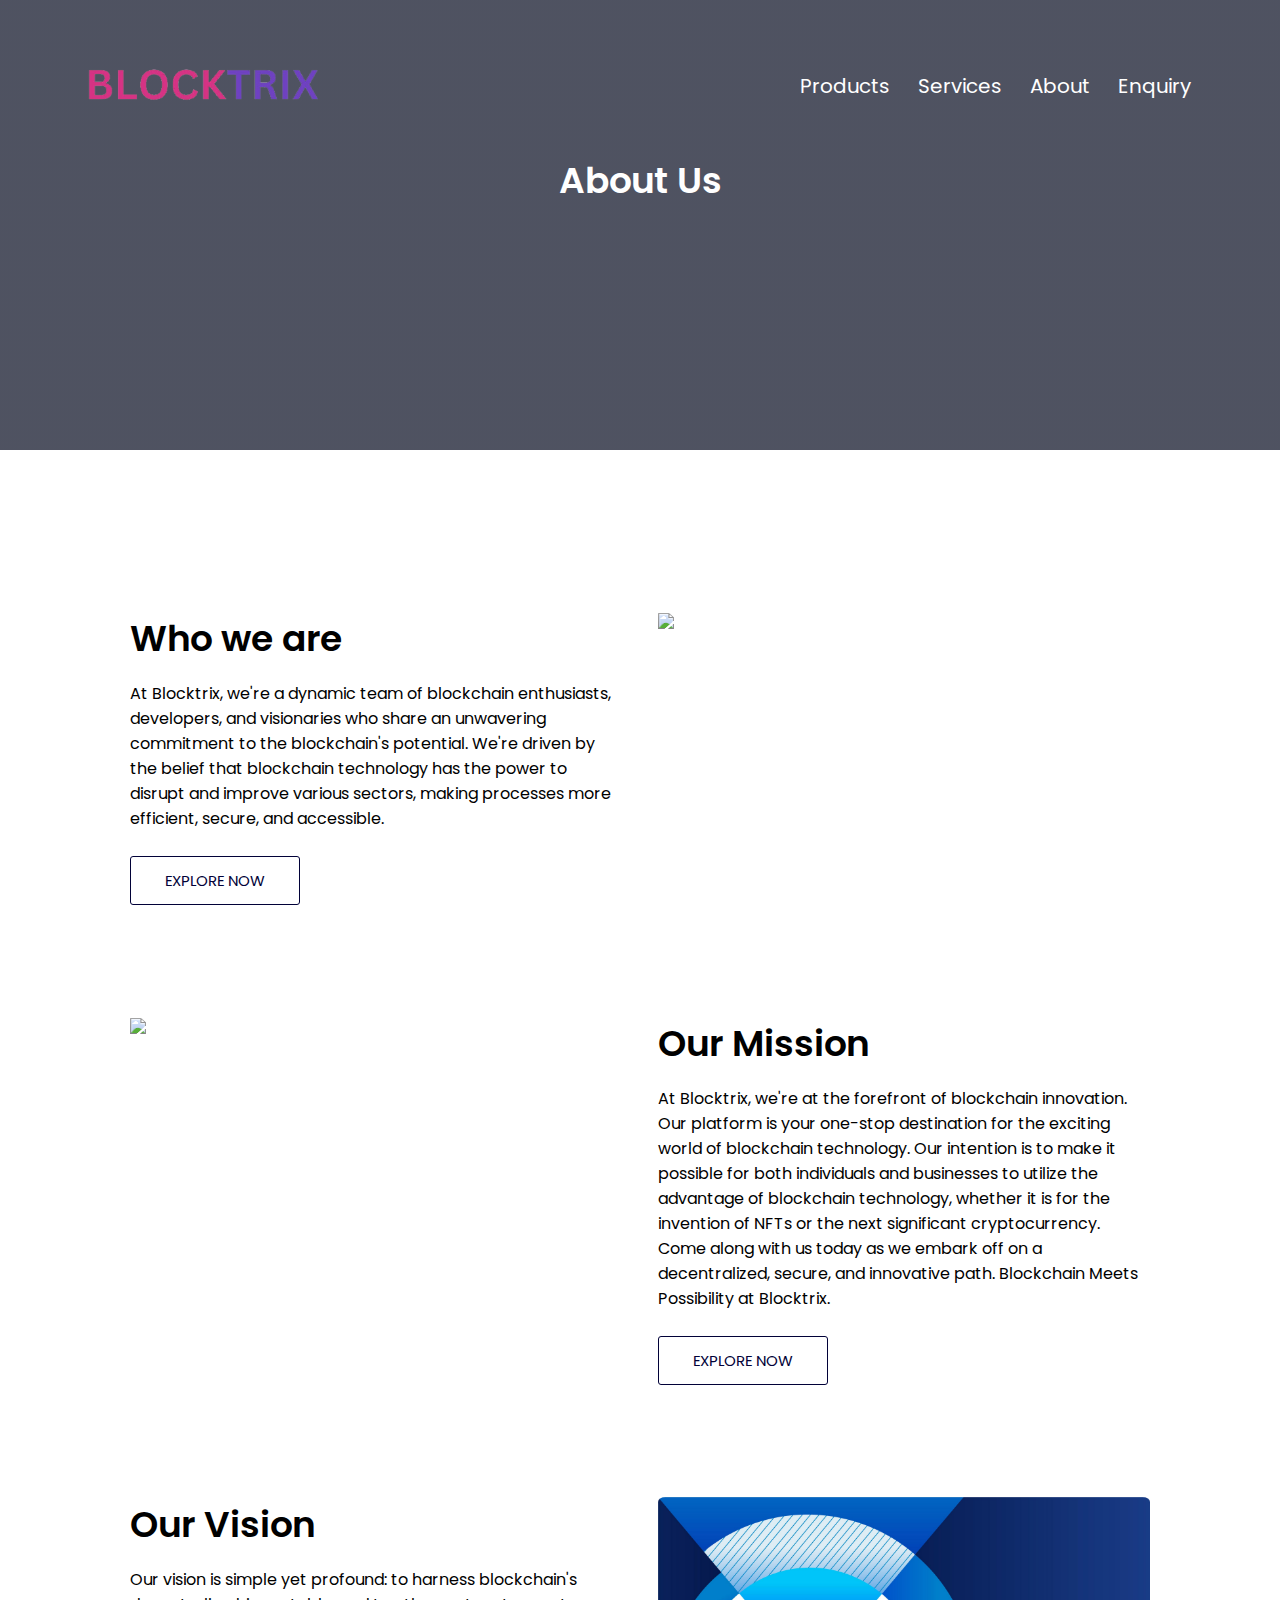
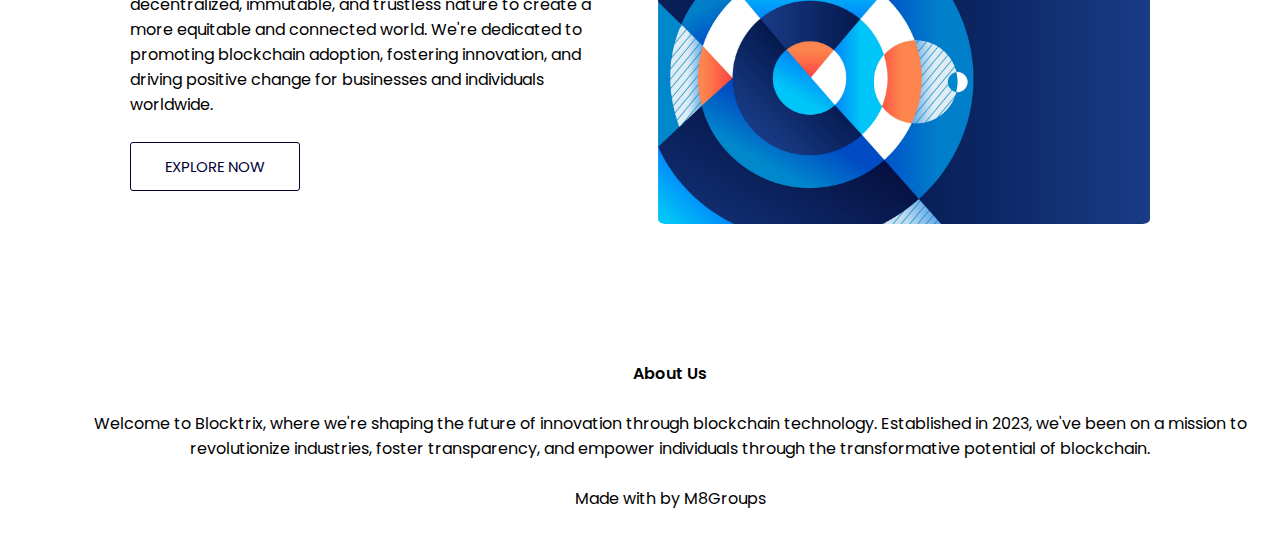
==== About.html @ d1c9f478 "Blocktrix" ====
<!DOCTYPE html>
<html lang="en">
<head>
    <meta charset="UTF-8">
    <meta name="viewport" content="width=device-width, initial-scale=1.0">
    <title>Website Design</title>
    <link rel="stylesheet" href="style.css">
    <link rel="preconnect" href="https://fonts.googleapis.com">
<link rel="preconnect" href="https://fonts.gstatic.com" crossorigin>
<link href="https://fonts.googleapis.com/css2?family=Poppins:wght@100;200;300;400;600;700&display=swap" rel="stylesheet">
<script src="https://kit.fontawesome.com/6a4dcd1eee.js" crossorigin="anonymous"></script>
</head>
<body>
    <section class="sub-header">
       <nav>
            <a href="index.html"><img src = "images/logo.png"></a>
        <div class = "nav-links" id="navLinks">
            <i class="fa fa-times" onClick="hideMenu()"></i>
            <i class="bi bi-x"></i>

            <ul>
                <li><a href="">Products</a></li>
                <li><a href="">Services</a></li>
                <li><a href="">About</a></li>
                <li><a href="">Enquiry</a></li>
                
            </ul>
        </div>
            <i class="fa fa-bars" onClick="showMenu()"></i>

        
       </nav>
       <h1>About Us</h1>
       </div>


    </section>

   <!------About us Content------>
   <section class="about-us" >

        <div class="row">
            <div class="about-col">
                <h1>Who we are</h1>
                <p>At Blocktrix, we're a dynamic team of blockchain enthusiasts, developers, and visionaries 
                    who share an unwavering commitment to the blockchain's potential. We're driven by the 
                    belief that blockchain technology has the power to disrupt and improve various sectors, 
                    making processes more efficient, secure, and accessible.</p>
                    <a href=""class="hero-btn red-btn">EXPLORE NOW</a>
            </div>
            <div class="about-col">
                <img src="images/whoweare.jpg">
            </div>
        </div>

        <div class="row">

            <div class="about-left">
                <img src="images/mission.jpg">
            </div>

            <div class="about-right">
        
                <h1>Our Mission</h1>
                <p>At Blocktrix, we're at the forefront of blockchain innovation. Our platform is your 
                    one-stop destination for the exciting world of blockchain technology. Our intention is 
                    to make it possible for both individuals and businesses to utilize the advantage of 
                    blockchain technology, whether it is for the invention of NFTs or the next significant 
                    cryptocurrency. Come along with us today as we embark off on a decentralized, secure, 
                    and innovative path. Blockchain Meets Possibility at Blocktrix.</p>
                    <a href=""class="hero-btn red-btn">EXPLORE NOW</a>
            </div>
            
        </div>

        <div class="row">
            <div class="about-col">
                <h1>Our Vision</h1>
                <p>Our vision is simple yet profound: to harness blockchain's decentralized, immutable, and 
                    trustless nature to create a more equitable and connected world. We're dedicated to 
                    promoting blockchain adoption, fostering innovation, and driving positive change for 
                    businesses and individuals worldwide.</p>
                    <a href=""class="hero-btn red-btn">EXPLORE NOW</a>
            </div>
            <div class="about-col">
                <img src="images/vision.jpg">
            </div>
        </div>
            
            
   </section>

        <!------Footer------->

    <section class="footer">
        <h4> About Us</h4>
        <p>Welcome to Blocktrix, where we're shaping the future of innovation through blockchain technology. 
            Established in 2023, we've been on a mission to <br>revolutionize industries, foster transparency, 
            and empower individuals through the transformative potential of blockchain.</p>
            
            <div class="icons">
                <i class= "fa fa-facebook"></i>
                <i class= "fa fa-twitter"></i>
                <i class= "fa fa-instagram"></i>
                <i class= "fa fa-linkedin"></i>
            </div>
            <p>Made with <i class="fa-regular fa-heart"></i> by M8Groups</p>
    </section>

    <!-----  Javascript for Toggle Menu  -->
    <script>
        var navLinks = document.getElementById("navLinks");

        function showMenu(){
            navLinks.style.right="0";
        }
        function hideMenu(){
            navLinks.style.right = "-200px";
        }
    </script>

</body>
</html>
---- style.css ----
*{
    margin: 0;
    padding: 0;
    font-family: 'Poppins', sans-serif; 
}

.header{
    min-height: 100vh;
    width: 100%;
    background-image: linear-gradient(rgba(4,9,30,0.7),rgba(4,9,30,0.7)),url(images/banner.jpg);
    background-size: cover;
    background-position: center;
    position: relative;
}
nav{
    display:flex;
    padding: 2% 6%;
    justify-content: space-between;
    align-items: center;
}

nav img{
    width:250px;
}
.nav-links ul li{
    list-style: none;
    display: inline-block;
    padding: 8px 12px;
    position:relative;
}

.nav-links ul li a{
    color: white;
    text-decoration: none;
    font-size: 20px;
}

.nav-links ul li ::after{
    content: '';
    width: 0%;
    height: 2px;
    background: #fff;
    display: block;
    margin: auto;
}

.nav-links ul li :hover::after{
    width:100%;
    transition: 0.5s;
}

.text-box{
    width: 90%;
    color: #fff;
    position: absolute;
    top:50%;
    left: 50%;
    transform: translate(-50%, -50%);
    text-align: center;

}
.text-box h1{
    font-size: 42px;
}

.text-box p{
    margin: 10px 0 40px;
    font-size: 16px;
    color:#fff;
}

.hero-btn{
    display: inline-block;
    border-radius: 3px;
    text-decoration: none;
    color: #fff;
    border: 1px solid #fff;
    padding: 12px 34px;
    font-size: 15px;
    background:transparent;
    position: relative;
    cursor: pointer;
}

.hero-btn:hover{
    border: #fff;
    background: #fff;
    transition: 0.5s;
    color: #010138;
    
}

nav .fa{
    display: none;
}

@media(max-width: 700px){
    .text-box h1{
        font-size: 20px;
    }
    .nav-links ul li{
        display: block;
    }
    .nav-links{
        background: #f44336;
        position:absolute;
        height: 100vh;
        width: 200px;
        top:0;
        right:-200px;
        text-align: left;
        z-index: 2;
        transition:1s;

    }  
    nav .fa{
        display:block;
        color: #fff;
        margin: 10px;
        font-size:22px;
        cursor: pointer;
    } 

    .nav-links ul{
        padding: 30px;
    }
}

/*------- Products --------*/

.product{
    width:80%;
    margin: auto;
    text-align: center;
    padding-top: 100px;
}

h1{
    font-size:36px;
    font-weight: 600;
}

h2{
    color: #777;
    font-size: 14px;
    font-weight: 300;
    line-height: 22px;
    padding: 10px;
}

.row{
    margin-top: 5%;
    display: flex;
    justify-content: space-between;
}
.course-col{
    flex-basis: 31%;
    background: #010138;  
    border-radius: 10px;
    margin-bottom: 5%;
    padding: 20px 12px;
    box-sizing: border-box;
    color: white;
}
h3{
    text-align: center;
    font-weight:600;
    margin: 10px 0;
}
.course-col:hover{
    box-shadow: 0 0 20px 0px rgba(0,0,0,0.2);
}
@media(max-width: 700px){
    .row{
        flex-direction: column;
    }
}
/* Services */
.services{
    width:80%;
    margin: auto;
    text-align: center;
    padding-top: 100px;
}
h2{
    color: #777;
    font-size: 14px;
    font-weight: 300;
    line-height: 22px;
    padding: 10px;
}
.services-col{
    flex-basis: 31%;
    border-radius: 10px;
    margin-bottom: 5%;
    text-align:left;
}

.service-col img{
    width:100%;
    border-radius: 10px;
}

.service-col p{
    padding: 0;
    
}

.service-col h3{
    margin-top: 16px;
    margin-bottom:15px;
    
}

.service-col:hover{
    box-shadow: 0 0 20px 0px #010138;
}
.service-col{
    flex-basis: 31%;
    background: #e7e6e6;  
    border-radius: 10px;
    margin-bottom: 5%;
    padding: 20px 12px;
    box-sizing: border-box;
}

/*------Footer-------*/

.footer{
    width: 100%;
    text-align: center;
    padding: 30px;
}

.footer h4{
    margin-bottom: 25px;
    margin-top: 20px;
    font-weight: 600;
}

.icons .fa{
    color: #010138;
    margin:0 13px;
    cursor: pointer;
    padding: 18px 0;
}

.fa-heart-o{
    color: #010138;
}

/* About Us*/

.sub-header{
    height:50vh;
    width:100%;
    background-image: linear-gradient(rgba(4,9,30,0.7),rgba(4,9,30,0.7)),url(images/about.jpg);
    background-position: center;
    background-size: cover;
    text-align: center;
    color: #fff;
}
.sub-header h1{
    margin-top: -20px;
}
.about-us{
    width:80%;
    margin: auto;
    padding-top: 80px;
    padding-bottom: 50px;

}

.about-col{
    flex-basis: 48%;
    padding: 30px 2px;
}
.about-col img{
    width:100%;
    border-radius: 1.5%;

}
.about-col h1{
    padding-top:0;
}
.about-col p{
    padding: 15px 0 25px;
}
.red-btn{
    border:1px solid #010138;
    background: transparent;
    color: #010138;
}

.red-btn:hover{
    border: #fff;
    background: #010138;
    transition: 0.5s;
    color: #fff;
    
}
.about-left{
    flex-basis: 48%;
    padding: 30px 2px;
}

.about-right{
    flex-basis: 48%;
    padding: 30px 2px;
}


.about-left img{
    width:100%;
    border-radius: 1.5%;

}
.about-right h1{
    padding-top:0;
}
.about-right p{
    padding: 15px 0 25px;
}
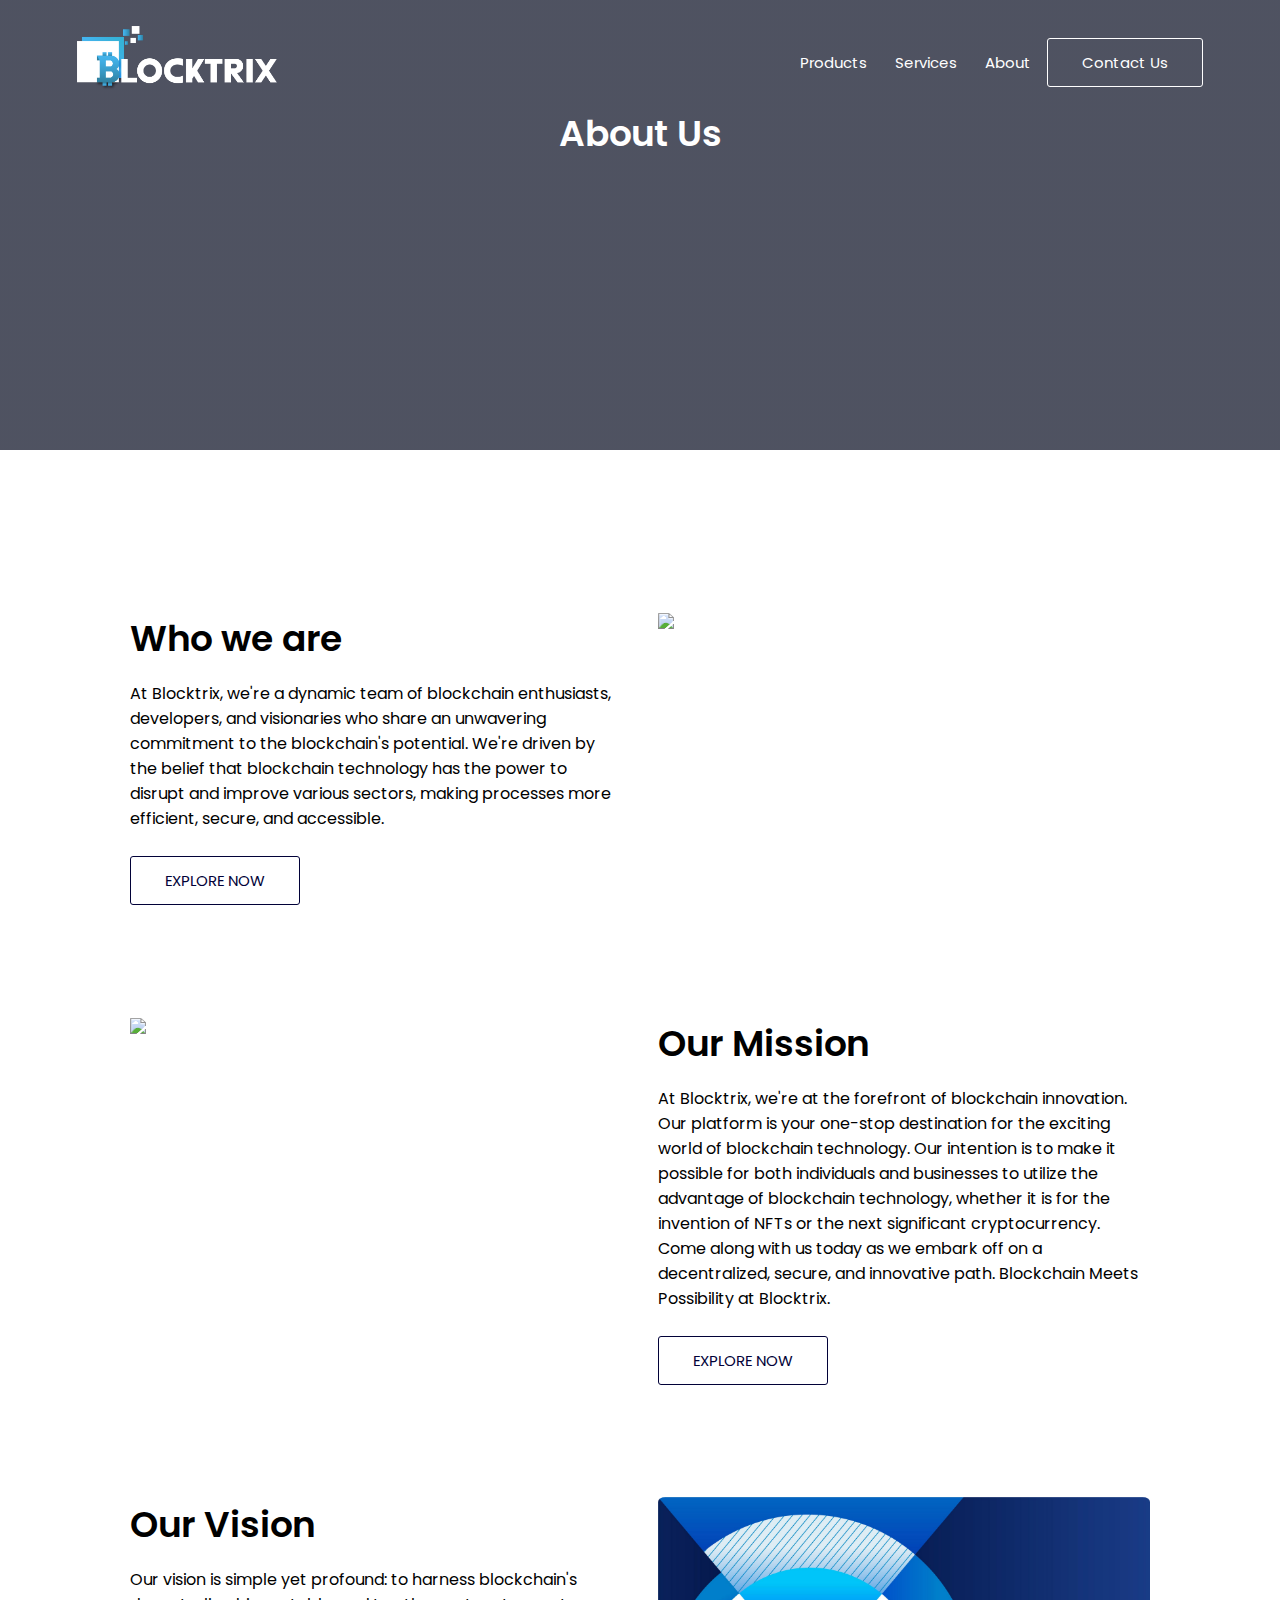
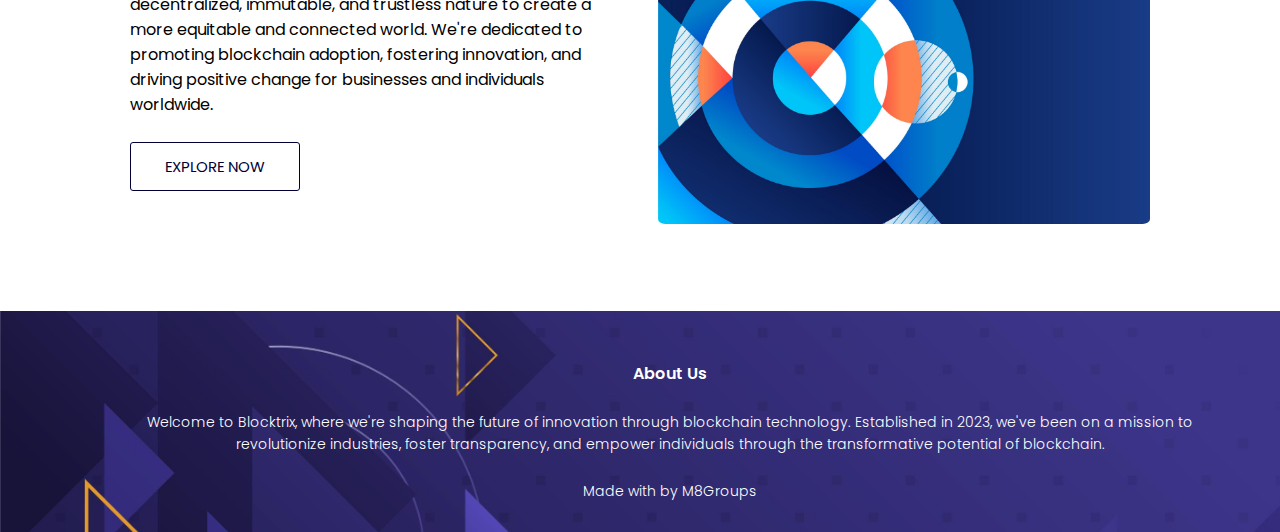
==== commit 27b2cc6b: "blocktrix 07/02/2024" ====
--- a/About.html
+++ b/About.html
@@ -19,11 +19,10 @@
             <i class="bi bi-x"></i>
 
             <ul>
-                <li><a href="">Products</a></li>
-                <li><a href="">Services</a></li>
-                <li><a href="">About</a></li>
-                <li><a href="">Enquiry</a></li>
-                
+                <li><a href="products.html">Products</a></li>
+                <li><a href="#service">Services</a></li>
+                <li><a href="About.html">About</a></li>
+                <a href="contactUs.html" class="hero-btn">Contact Us</a>
             </ul>
         </div>
             <i class="fa fa-bars" onClick="showMenu()"></i>
--- a/style.css
+++ b/style.css
@@ -3,10 +3,14 @@
     padding: 0;
     font-family: 'Poppins', sans-serif; 
 }
+body {
+    overflow-x: hidden;
+}
 
 .header{
     min-height: 100vh;
     width: 100%;
+    height: 100%;
     background-image: linear-gradient(rgba(4,9,30,0.7),rgba(4,9,30,0.7)),url(images/banner.jpg);
     background-size: cover;
     background-position: center;
@@ -20,7 +24,7 @@
 }
 
 nav img{
-    width:250px;
+    width:200px;
 }
 .nav-links ul li{
     list-style: none;
@@ -32,7 +36,7 @@
 .nav-links ul li a{
     color: white;
     text-decoration: none;
-    font-size: 20px;
+    font-size: 15px;
 }
 
 .nav-links ul li ::after{
@@ -65,9 +69,18 @@
 
 .text-box p{
     margin: 10px 0 40px;
+    margin-bottom: 20px;
     font-size: 16px;
     color:#fff;
 }
+
+.icons img{
+    width: 3%;
+    margin-bottom: 20px;
+    object-fit: contain;
+    padding: 5px;
+}
+
 
 .hero-btn{
     display: inline-block;
@@ -82,14 +95,9 @@
     cursor: pointer;
 }
 
-.hero-btn:hover{
-    border: #fff;
-    background: #fff;
-    transition: 0.5s;
-    color: #010138;
-    
-}
-
+.hero-btn:hover {
+    box-shadow: 0 0 10px 0px #b3b3b4;
+}
 nav .fa{
     display: none;
 }
@@ -102,8 +110,8 @@
         display: block;
     }
     .nav-links{
-        background: #f44336;
-        position:absolute;
+        background: #010138;
+        position:fixed;
         height: 100vh;
         width: 200px;
         top:0;
@@ -125,19 +133,35 @@
         padding: 30px;
     }
 }
-
-/*------- Products --------*/
+    .text-box{
+    margin-top: 50px;
+    margin-bottom: 30px;
+}
+.explore-btn{
+    margin-bottom: 40px;
+}
+
+/*-------Our Products --------*/
 
 .product{
+    background-color: #e7e6e6;
+    
+}
+
+.product-row{
     width:80%;
     margin: auto;
-    text-align: center;
-    padding-top: 100px;
-}
+    text-align: left;
+    padding-top: 30px;
+    padding-bottom: 30px;
+    
+}
+
 
 h1{
     font-size:36px;
     font-weight: 600;
+    margin-top: 0px;
 }
 
 h2{
@@ -155,32 +179,65 @@
 }
 .course-col{
     flex-basis: 31%;
-    background: #010138;  
+    background: #ffffff;  
     border-radius: 10px;
     margin-bottom: 5%;
-    padding: 20px 12px;
+    padding: 3px 3px;
     box-sizing: border-box;
-    color: white;
+    color: rgb(0, 0, 0);
+    text-align: left;
+    
+}
+.course-col:hover{
+    box-shadow: 0 0 10px 0px #b3b3b4;
+     transform: scale(1.05);
+     background-color: #010138;
+     color: #fff;
+     transition: 0.5s;
+     
+ }
+
+.course-col img{
+    width:100%;
+    border-radius: 10px;
 }
 h3{
-    text-align: center;
+    text-align: left;
     font-weight:600;
     margin: 10px 0;
+    padding-left: 10px;
+    
 }
 .course-col:hover{
     box-shadow: 0 0 20px 0px rgba(0,0,0,0.2);
-}
+    color: #ffffff;
+}
+a {
+    text-decoration: none;
+    color: black;
+}
+.product p{
+    font-size: 16px;
+    
+    line-height: 22px;
+    padding-left: 10px;
+    padding-bottom: 20px;
+}
+
+
 @media(max-width: 700px){
     .row{
         flex-direction: column;
     }
 }
-/* Services */
+
+    
+    /* Services */
 .services{
     width:80%;
     margin: auto;
-    text-align: center;
-    padding-top: 100px;
+    text-align: left;
+    padding-top: 60px;
 }
 h2{
     color: #777;
@@ -189,31 +246,29 @@
     line-height: 22px;
     padding: 10px;
 }
-.services-col{
-    flex-basis: 31%;
-    border-radius: 10px;
-    margin-bottom: 5%;
-    text-align:left;
-}
-
-.service-col img{
-    width:100%;
-    border-radius: 10px;
-}
 
 .service-col p{
     padding: 0;
+    font-size: 14px;
+    font-weight: 300;
+    line-height: 22px;
     
 }
 
 .service-col h3{
     margin-top: 16px;
     margin-bottom:15px;
+    text-align: left;
     
 }
 
 .service-col:hover{
-    box-shadow: 0 0 20px 0px #010138;
+   box-shadow: 0 0 10px 0px #b3b3b4;
+    transform: scale(1.10);
+    background-color: #010138;
+    color: #fff;
+    transition: 0.5s;
+    
 }
 .service-col{
     flex-basis: 31%;
@@ -222,31 +277,48 @@
     margin-bottom: 5%;
     padding: 20px 12px;
     box-sizing: border-box;
-}
+    text-align:left;
+    transition: all 0.3s;
+
+}
+.service-col .fa{
+    
+    position: absolute;
+    right: 50%;
+}
+
 
 /*------Footer-------*/
 
+.footer{
+        background-image: url(images/footer.jpg);
+        background-size: cover;
+}
 .footer{
     width: 100%;
     text-align: center;
     padding: 30px;
+    color: #fff;
 }
 
 .footer h4{
     margin-bottom: 25px;
     margin-top: 20px;
     font-weight: 600;
-}
+    color: #fff;
+    
+}
+.footer p{
+    font-size: 14px;
+    font-weight: 300;
+    line-height: 22px;
+}    
 
 .icons .fa{
-    color: #010138;
+    color: #ffffff;
     margin:0 13px;
     cursor: pointer;
     padding: 18px 0;
-}
-
-.fa-heart-o{
-    color: #010138;
 }
 
 /* About Us*/
@@ -321,6 +393,209 @@
 .about-right p{
     padding: 15px 0 25px;
 }
-
-
-
+/* Comment Box */
+
+.comment-box{
+    border: 1px solid #ccc;
+    margin: 50px 0;
+    padding: 10px 20px;
+}
+
+.comment-box h3{
+    text-align:left;
+}
+.comment-form input, .comment-form textarea{
+     width: 100%;
+     padding: 10px;
+     margin: 15px 0;
+     box-sizing: border-box;
+     border: none;
+     outline: none;
+     background: #f0f0f0;
+}
+
+.comment-form button{
+    margin: 10px 0;
+}
+.comment-row img{
+    width:50%;
+    border-radius: 1.5%;
+}
+
+/* Contact Us Page */
+
+.location {
+    width: 80%;
+    margin: auto;
+    padding: 80px 0;
+}
+.location iframe {
+    width: 100%;
+}
+
+.contact-us{
+    width: 80%;
+    margin: auto;
+}
+.contact-col{
+    flex-basis: 48%;
+    margin-bottom: 30px;
+}
+.contact-col div{
+    display: flex;
+    align-items: center;
+    margin-bottom: 40px;
+}
+.contact-col div .fa{
+    font-size: 28px;
+    color: #010138;
+    margin:10px;
+    margin-right:30px;
+}
+.contact-col div p{
+    padding: 0;
+}
+
+.contact-col div h5{
+    font-size: 20px;
+    margin-bottom: 5px;
+    color: #555;
+    font-weight: 400;
+}
+.contact-col input, .contact-col textarea{
+    width: 100%;
+    padding: 15px;
+    margin-bottom: 17px;
+    outline: none;
+    border: 1px solid #ccc;
+    box-sizing: border-box;
+}
+
+/*------Workflow------*/
+.workflow{
+    background-color: #e7e6e6;
+    padding-bottom: 100px;
+}
+.workflow h1{
+    padding-bottom: 20px;
+    padding-left: 135px;
+    padding-top: 50px;
+    
+}
+.workflow h3{
+    font-size: 30px;
+}
+.swiper {
+    width: 1080px;
+    height: 500px;
+    background-color: #fff;
+    border-radius: 30px;
+  }
+  .swiper-container {
+    width: 100%;
+    height: 100%;
+  }
+  
+  .swiper-slide {
+    display: flex;
+    align-items: center;
+    justify-content: center;
+  }
+  
+  .slide-content {
+    display: flex;
+    width: 100%;
+  }
+  
+  .image-container {
+    flex: 1;
+  }
+  
+  .image-container img {
+    width: 100%; /* Make sure the image takes the full width of its container */
+    height: auto;
+  }
+  
+  .text-container {
+    flex: 1;
+    padding: 50px; /* Adjust padding as needed */
+    padding-right: 100px;
+    padding-top: 100px;
+  }
+
+ /*------Logo Slider------*/
+
+ .logo-slider{
+    align-items: center;
+    justify-content: center;
+
+}
+ @keyframes scroll{
+    0%{
+        transform: translateX(0);
+    }
+    100%{
+        transform: translateX(calc(-250px * 7));
+    }
+} 
+
+.slider{
+    height:100px;
+    margin:auto;
+    position: relative;
+    width: auto;
+    
+}
+
+
+.slider .slider-track{
+    animation: scroll 35s linear infinite;
+    display: flex;
+    width: calc(250px * 14);
+    
+}
+
+.slider .slide{
+    height: 70px;
+    width: 200px;
+}
+
+.slide{
+    display: flex;
+    border: 1px solid #fff;
+    border-radius:15px;
+    margin: 15px;
+    opacity: 0.7;
+    
+}
+
+.slider-track:hover {
+    animation-play-state: paused;
+    .slide{
+        opacity: 1;
+        box-shadow: #fff;
+    }
+
+}
+.slide-left{
+    width: 60px;
+    padding-top: 20px;
+    padding-left: 20px;
+    
+   
+    
+}
+.slide-right{
+    width:200px;
+    height: 100px;
+    align-items: center;
+    justify-content: center;
+}
+
+.icons{
+    filter: grayscale(100%);
+}
+.icons img:hover{
+    filter: grayscale(0%);
+}
+
